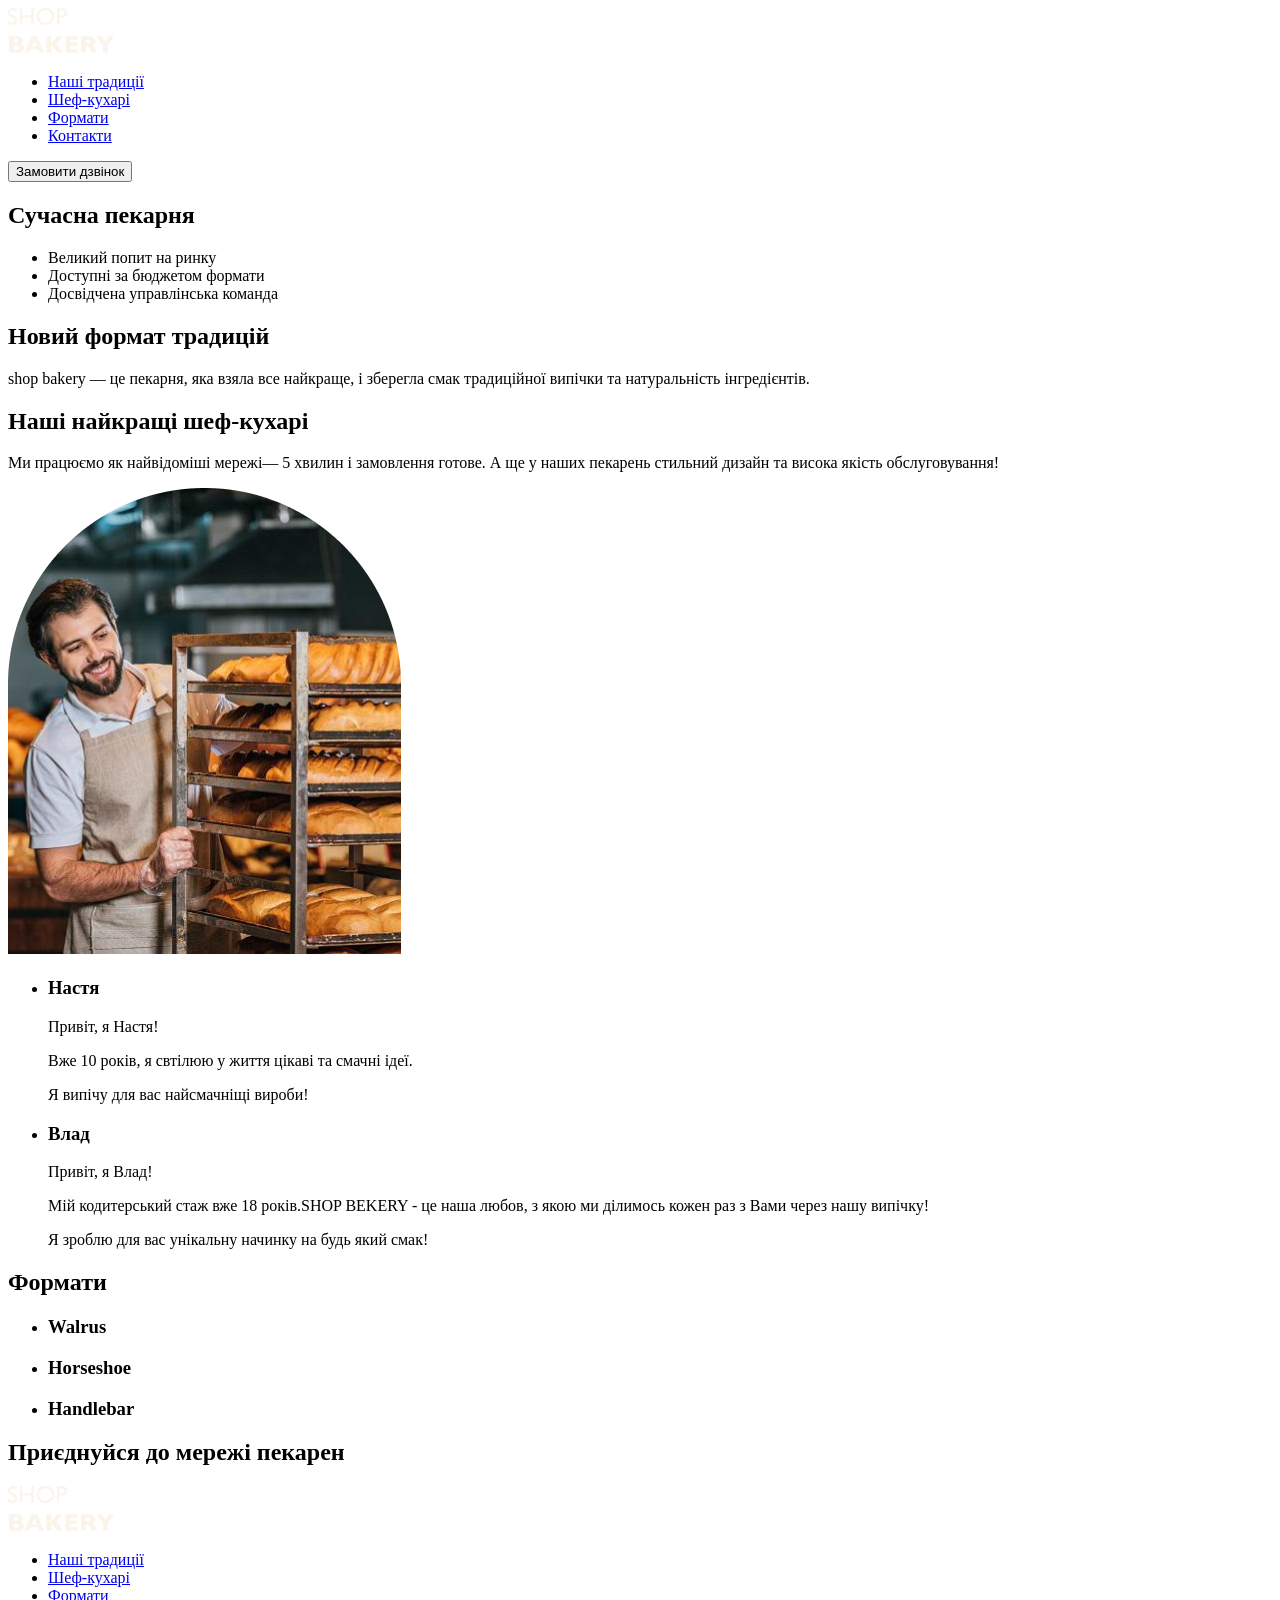
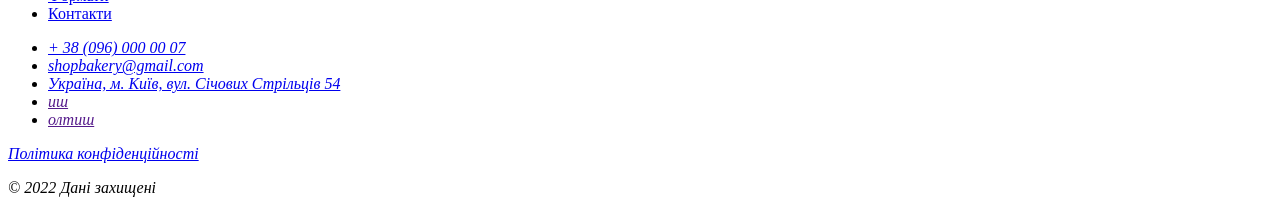
==== index.html @ 8d494c2f "30.04" ====
<!doctype html>
<html lang="uk">
  <head>
    <meta charset="UTF-8" />
    <meta name="viewport" content="width=device-width, initial-scale=1" />
    <title>Сучасна пекарня</title>
  </head>
  <body>
    <header>
      <nav>
        <img src="./images/logo.svg" alt="logo" />

        <!-- logo and menu-->
        <ul>
          <li><a href="#">Наші традиції</a></li>
          <li><a href="#">Шеф-кухарі</a></li>
          <li><a href="#">Формати</a></li>
          <li><a href="#">Контакти</a></li>
        </ul>
      </nav>
      <button type="button">Замовити дзвінок</button>
    </header>
    <main>
      <section>
        <h1>Сучасна пекарня</h1>
      </section>
      <section>
        <ul>
          <li>Великий попит на ринку</li>
          <li>Доступні за бюджетом формати</li>
          <li>Досвідчена управлінська команда</li>
        </ul>
        <h2>Новий формат традицій</h2>
        <p>
          <span>shop bakery</span> — це пекарня, яка взяла все найкраще, і
          зберегла смак традиційної випічки та натуральність інгредієнтів.
        </p>
      </section>
      <section>
        <h2>Наші найкращі шеф-кухарі</h2>
        <p>
          Ми працюємо як найвідоміші мережі— 5 хвилин і
          <span>замовлення готове</span>. А ще у наших пекарень стильний дизайн
          та висока якість обслуговування!
        </p>
        <img src="./images/baker-man.jpg" alt="чоловік пекар" />
        <ul>
          <li>
            <article>
              <h3>Настя</h3>
              <p>Привіт, я Настя!</p>
              <p>Вже 10 років, я свтілюю у життя цікаві та смачні ідеї.</p>
              <p>Я випічу для вас найсмачніщі вироби!</p>
            </article>
          </li>
          <li>
            <article>
              <h3>Влад</h3>
              <p>Привіт, я Влад!</p>
              <p>
                Мій кодитерський стаж вже 18 років.SHOP BEKERY - це наша любов,
                з якою ми ділимось кожен раз з Вами через нашу випічку!
              </p>
              <p>Я зроблю для вас унікальну начинку на будь який смак!</p>
            </article>
          </li>
        </ul>
      </section>
      <section>
        <h2>Формати</h2>
        <ul>
          <li>
            <article>
              <h3 lang="en">Walrus</h3>
            </article>
          </li>
          <li>
            <article>
              <h3 lang="en">Horseshoe</h3>
            </article>
          </li>
          <li>
            <article>
              <h3 lang="en">Handlebar</h3>
            </article>
          </li>
        </ul>
      </section>
      <section>
        <h2>Приєднуйся до мережі пекарен</h2>
      </section>
    </main>
    <footer>
      <nav>
        <a href="#"> <img src="./images/logo.svg" alt="logo" /> </a>

        <ul>
          <li><a href="#">Наші традиції</a></li>
          <li><a href="#">Шеф-кухарі</a></li>
          <li><a href="#">Формати</a></li>
          <li><a href="#">Контакти</a></li>
        </ul>
      </nav>
      <address>
        <ul>
          <li><a href="tel:+380960000007">+ 38 (096) 000 00 07</a></li>
          <li>
            <a href="mailto:shopbakery@gmail.com">shopbakery@gmail.com</a>
          </li>
          <li>
            <a href="https://maps.app.goo.gl/7Q9DRjE1BhxHogWJ6"
              >Україна, м. Київ, вул. Січових Стрільців 54</a
            >
          </li>
          <li>
            <a href=""> иш<!-- facebook --> </a>
          </li>
          <li>
            <a href=""> олтиш<!-- instagram --> </a>
          </li>
        </ul>
        <a href="#" target="_blank">Політика конфіденційності</a>
        <p>© 2022 Дані захищені</p>
      </address>
    </footer>
  </body>
</html>
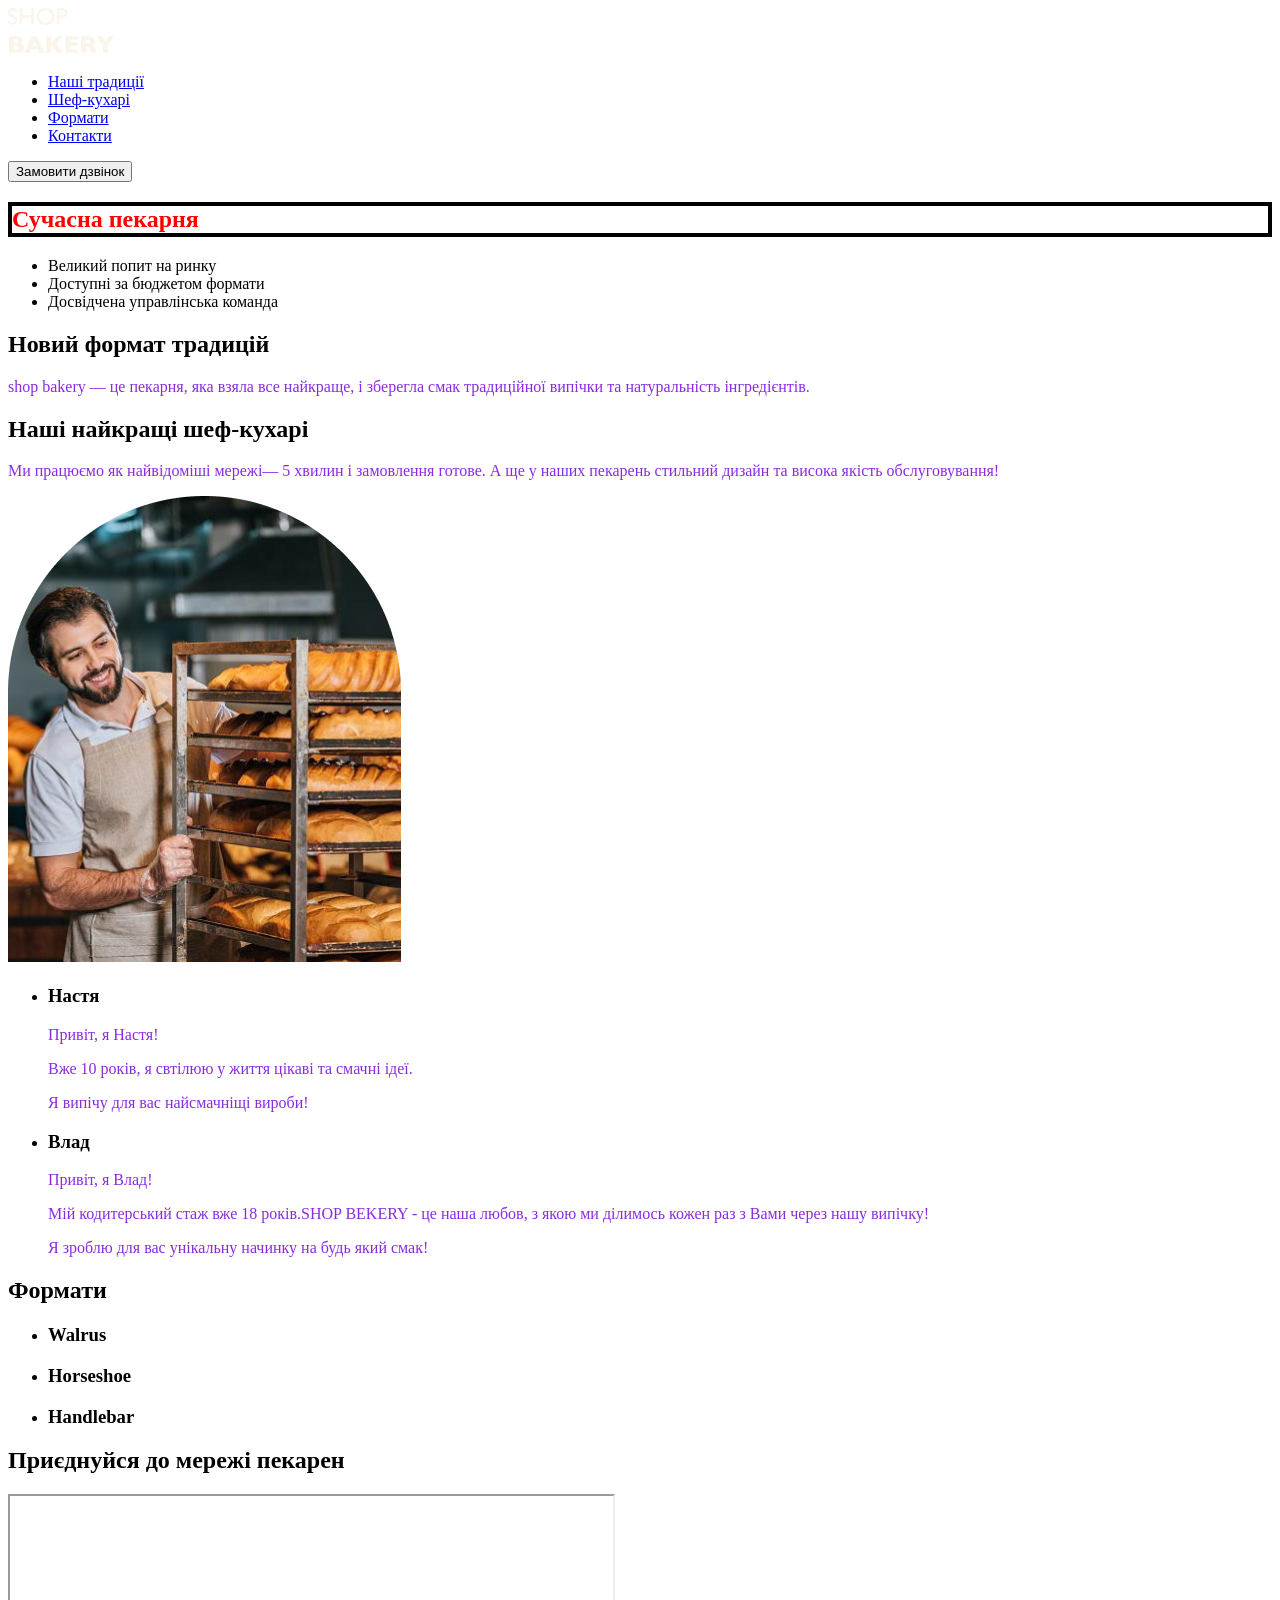
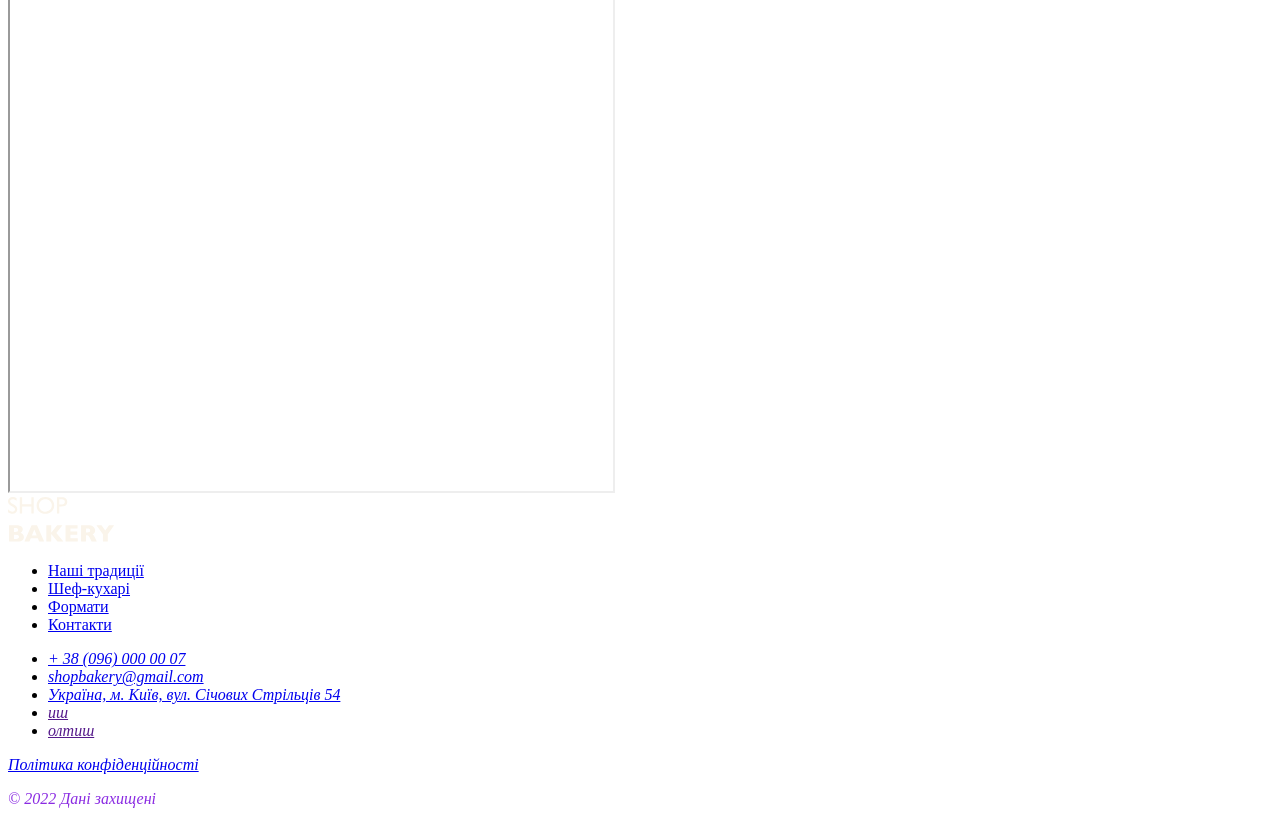
==== commit 209ad7bc: "first may" ====
--- a/index.html
+++ b/index.html
@@ -4,27 +4,28 @@
     <meta charset="UTF-8" />
     <meta name="viewport" content="width=device-width, initial-scale=1" />
     <title>Сучасна пекарня</title>
+    <link rel="stylesheet" href="./css/style.css" />
   </head>
   <body>
     <header>
       <nav>
-        <img src="./images/logo.svg" alt="logo" />
+        <a href="/"><img src="./images/logo.svg" alt="logo" /> </a>
 
         <!-- logo and menu-->
         <ul>
-          <li><a href="#">Наші традиції</a></li>
-          <li><a href="#">Шеф-кухарі</a></li>
-          <li><a href="#">Формати</a></li>
-          <li><a href="#">Контакти</a></li>
+          <li><a href="#tradition-section">Наші традиції</a></li>
+          <li><a href="#cooker-section">Шеф-кухарі</a></li>
+          <li><a href="#formats-section">Формати</a></li>
+          <li><a href="#contact-section">Контакти</a></li>
         </ul>
       </nav>
-      <button type="button">Замовити дзвінок</button>
+      <button type="button" class="button">Замовити дзвінок</button>
     </header>
     <main>
-      <section>
+      <section class="test">
         <h1>Сучасна пекарня</h1>
       </section>
-      <section>
+      <section id="tradition-section">
         <ul>
           <li>Великий попит на ринку</li>
           <li>Доступні за бюджетом формати</li>
@@ -36,7 +37,7 @@
           зберегла смак традиційної випічки та натуральність інгредієнтів.
         </p>
       </section>
-      <section>
+      <section id="cooker-section">
         <h2>Наші найкращі шеф-кухарі</h2>
         <p>
           Ми працюємо як найвідоміші мережі— 5 хвилин і
@@ -66,7 +67,7 @@
           </li>
         </ul>
       </section>
-      <section>
+      <section id="formats-section">
         <h2>Формати</h2>
         <ul>
           <li>
@@ -86,8 +87,15 @@
           </li>
         </ul>
       </section>
-      <section>
+      <section id="contact-section">
         <h2>Приєднуйся до мережі пекарен</h2>
+        <iframe
+          src="https://www.google.com/maps/embed?pb=!1m14!1m12!1m3!1d792.3785293982119!2d32.06413262855094!3d49.44306057842002!2m3!1f0!2f0!3f0!3m2!1i1024!2i768!4f13.1!5e0!3m2!1sru!2sua!4v1777627800206!5m2!1sru!2sua"
+          width="603"
+          height="595"
+          loading="lazy"
+          referrerpolicy="no-referrer-when-downgrade"
+        ></iframe>
       </section>
     </main>
     <footer>
--- a/css/style.css
+++ b/css/style.css
@@ -0,0 +1,9 @@
+h1 {
+  border: 4px solid black;
+}
+p {
+  color: blueviolet;
+}
+.test {
+  color: red;
+}
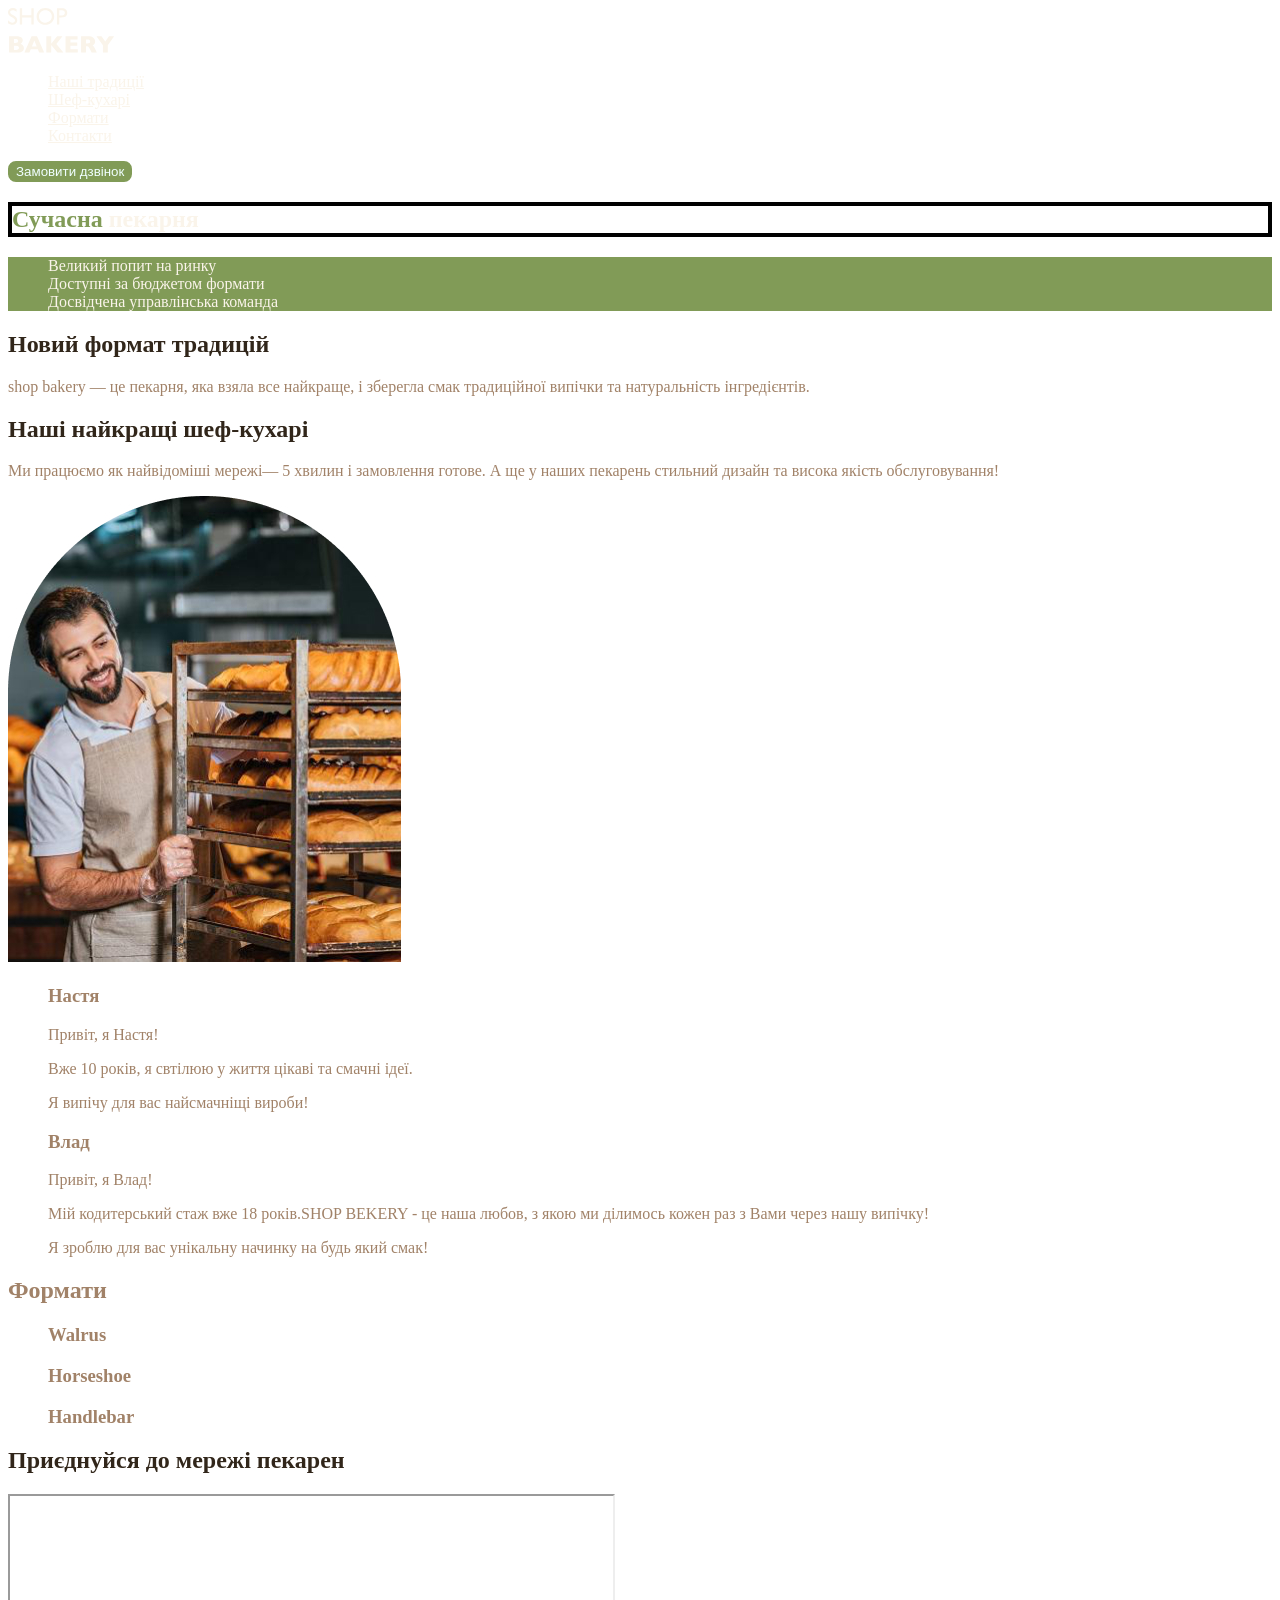
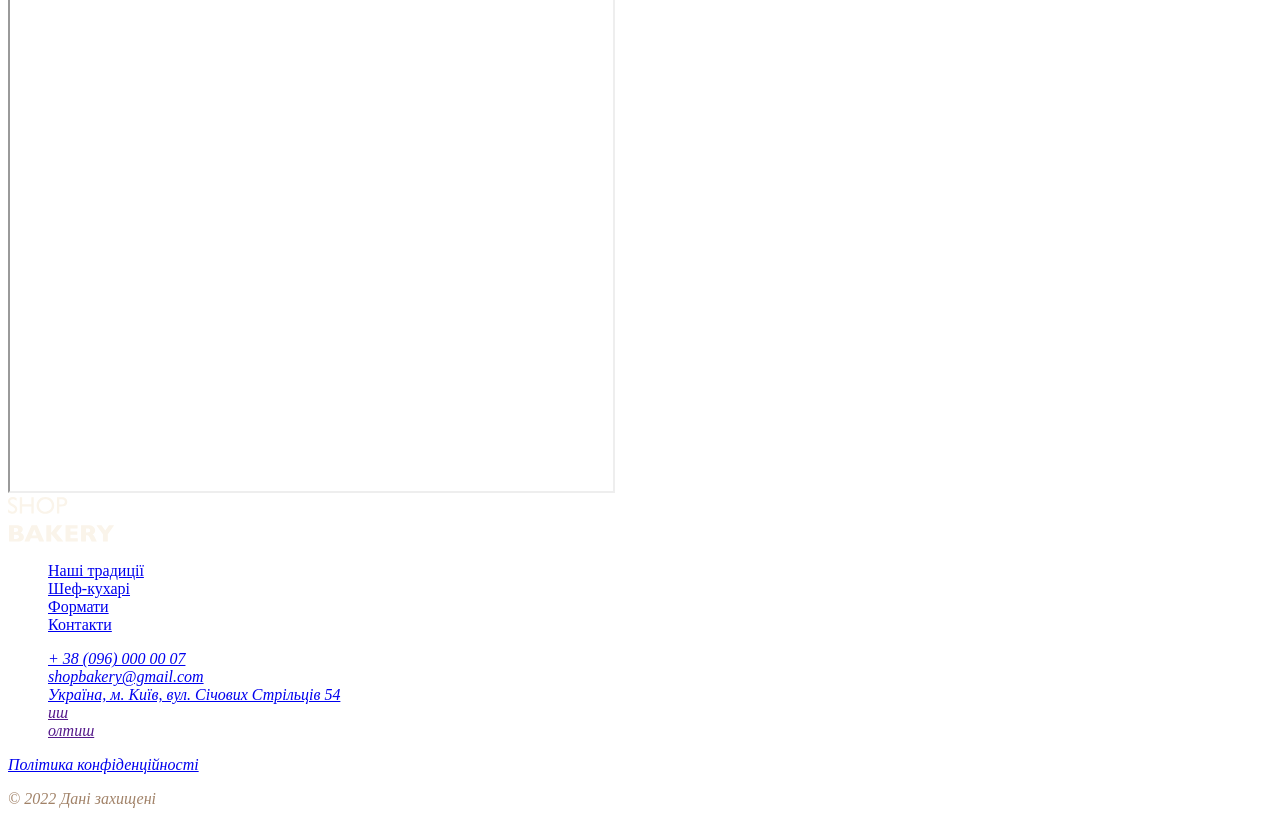
==== commit 12d4c225: "add style.css and css variables" ====
--- a/index.html
+++ b/index.html
@@ -13,32 +13,32 @@
 
         <!-- logo and menu-->
         <ul>
-          <li><a href="#tradition-section">Наші традиції</a></li>
-          <li><a href="#cooker-section">Шеф-кухарі</a></li>
-          <li><a href="#formats-section">Формати</a></li>
-          <li><a href="#contact-section">Контакти</a></li>
+          <li><a class="link" href="#tradition-section">Наші традиції</a></li>
+          <li><a class="link" href="#cooker-section">Шеф-кухарі</a></li>
+          <li><a class="link" href="#formats-section">Формати</a></li>
+          <li><a class="link" href="#contact-section">Контакти</a></li>
         </ul>
       </nav>
       <button type="button" class="button">Замовити дзвінок</button>
     </header>
     <main>
       <section class="test">
-        <h1>Сучасна пекарня</h1>
+        <h1 class="hero-title"><span class="accent">Сучасна</span> пекарня</h1>
       </section>
       <section id="tradition-section">
-        <ul>
+        <ul class="advantages-list">
           <li>Великий попит на ринку</li>
           <li>Доступні за бюджетом формати</li>
           <li>Досвідчена управлінська команда</li>
         </ul>
-        <h2>Новий формат традицій</h2>
+        <h2 class="section-title">Новий формат традицій</h2>
         <p>
           <span>shop bakery</span> — це пекарня, яка взяла все найкраще, і
           зберегла смак традиційної випічки та натуральність інгредієнтів.
         </p>
       </section>
       <section id="cooker-section">
-        <h2>Наші найкращі шеф-кухарі</h2>
+        <h2 class="section-title">Наші найкращі шеф-кухарі</h2>
         <p>
           Ми працюємо як найвідоміші мережі— 5 хвилин і
           <span>замовлення готове</span>. А ще у наших пекарень стильний дизайн
@@ -88,7 +88,7 @@
         </ul>
       </section>
       <section id="contact-section">
-        <h2>Приєднуйся до мережі пекарен</h2>
+        <h2 class="section-title">Приєднуйся до мережі пекарен</h2>
         <iframe
           src="https://www.google.com/maps/embed?pb=!1m14!1m12!1m3!1d792.3785293982119!2d32.06413262855094!3d49.44306057842002!2m3!1f0!2f0!3f0!3m2!1i1024!2i768!4f13.1!5e0!3m2!1sru!2sua!4v1777627800206!5m2!1sru!2sua"
           width="603"
--- a/css/style.css
+++ b/css/style.css
@@ -1,9 +1,55 @@
+:root {
+  --color-brand: #819b57;
+  --color-primary-dark: #a18268;
+}
+/* base */
+body {
+  color: var(--color-primary-dark);
+}
+ul {
+  list-style-type: none;
+}
+/* button */
+.button {
+  background-color: var(--color-brand);
+  border: 2px solid var(--color-brand);
+  border-radius: 8px;
+  color: azure;
+}
+.button:hover {
+  background-color: transparent;
+  color: var(--color-primary-dark);
+}
+.button:focus {
+  background-color: #6119bf;
+}
 h1 {
   border: 4px solid black;
 }
-p {
-  color: blueviolet;
-}
+
 .test {
   color: red;
 }
+
+.button:active {
+  background-color: #dc0a0a;
+}
+.link {
+  color: #faf4ea;
+}
+.link:hover {
+  color: var(--color-brand);
+}
+.hero-title {
+  color: #faf4ea;
+}
+.hero-title .accent {
+  color: var(--color-brand);
+}
+.advantages-list {
+  background-color: var(--color-brand);
+  color: #faf4ea;
+}
+.section-title {
+  color: #31261a;
+}
